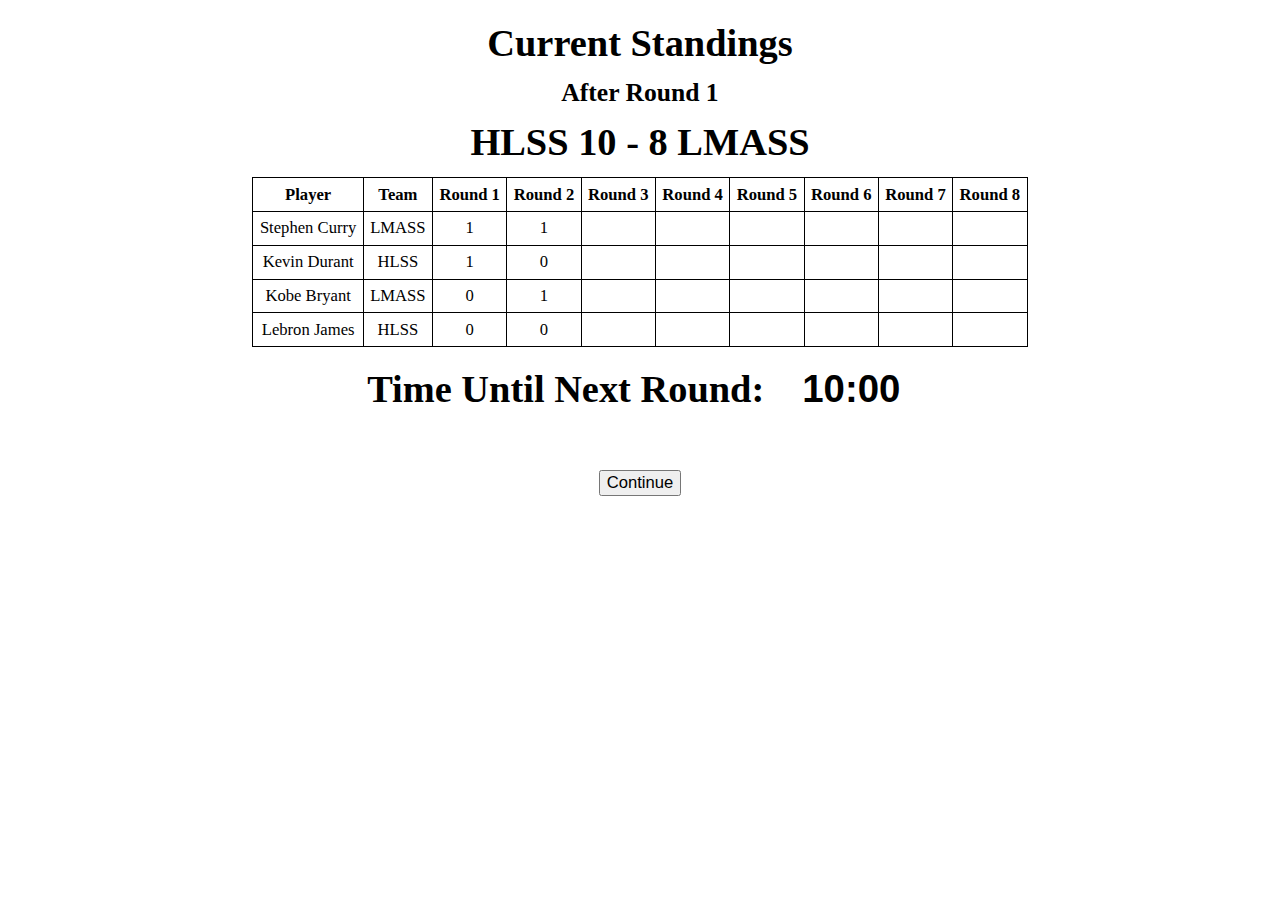
==== current-standings.html @ 5292f1a4 "table now updates dynamically with database" ====
<!DOCTYPE html>
<html lang="en">
<head>
    <meta charset="UTF-8">
    <meta name="viewport" content="width=device-width, initial-scale=1.0">
    <link rel="stylesheet" href="styles/styles.css">
    <script src="scripts/current-standings.js" defer></script>
    <title>Scheveningen - Current Standings</title>
</head>
<body>
    <main class="flex-center">
        <div id="cstandings-screen-wrapper" class="flex-column flex-center">
            <h1>Current Standings</h1>
            <h2 id="round-header">After Round X</h2>
            <h1 id="team-scores">HLSS&nbsp&nbsp&nbsp10 - 8&nbsp&nbsp&nbspLMASS</h1>
            <table id="data-table">
                <tr>
                    <th>Player</th>
                    <th>Team</th>
                    <th>Round 1</th>
                    <th>Round 2</th>
                    <th>Round 3</th>
                    <th>Round 4</th>
                    <th>Round 5</th>
                    <th>Round 6</th>
                    <th>Round 7</th>
                    <th>Round 8</th>
                </tr>
            </table>
            
            <!-- Timer -->
            <div class="flex-space-evenly">
                <h1>Time Until Next Round:</h1>
                <button class="invisible-button" id="timer-button">
                    <h1 id="timer">00:00</h1>
                </button>
            </div>

            <button class="margin-medium" id="continue-button">Continue</button>
        </div>
    </main>

</body>
</html>
---- styles/styles.css ----
p, h1, h2, div {
    padding: 0;
    margin: 0;
}

h1 {
    font-size: 3vw;
    margin: 1vw;
}

h2 {
    font-size: 2vw;
}

p {
    font-size: 1.3vw;
    padding: 0.5vw;
}

button {
    font-size: 1.3vw;
    margin: 0.5vw;
}

table, td, th {
    font-size: 1.3vw;
    border: 0.1vw solid black;
    border-collapse: collapse;
    padding: 0.5vw;
    text-align: center;
}

.flex-center {
    display: flex;
    justify-content: center;
    align-items: center;
}

.flex-column {
    display: flex;
    flex-direction: column;
}

.flex-space-evenly {
    display: flex;
    justify-content: space-evenly;
    align-items: center;
}

.flex-grow-cross {
    align-self: stretch;
}

.flex-right-justify {
    align-self: flex-end;
}

.bordered {
    border: 0.1vw solid black;
}

.margin-small {
    margin: 1vw;
}

.margin-medium {
    margin: 3vw;
}

.padding-small {
    padding: 1.5vw;
}

.invisible-button {
    border: none;
    background: none;
    cursor: pointer;
}

#input-screen-wrapper {
    width: 60vw;
}

/* Styles for prompt forms ***TEMPORARY*** */
.modal {
    display: none;
    position: fixed;
    top: 0;
    left: 0;
    width: 100%;
    height: 100%;
    background-color: rgba(0, 0, 0, 0.7);
}
.modal-content {
    position: absolute;
    top: 50%;
    left: 50%;
    transform: translate(-50%, -50%);
    background-color: #fff;
    padding: 20px;
}
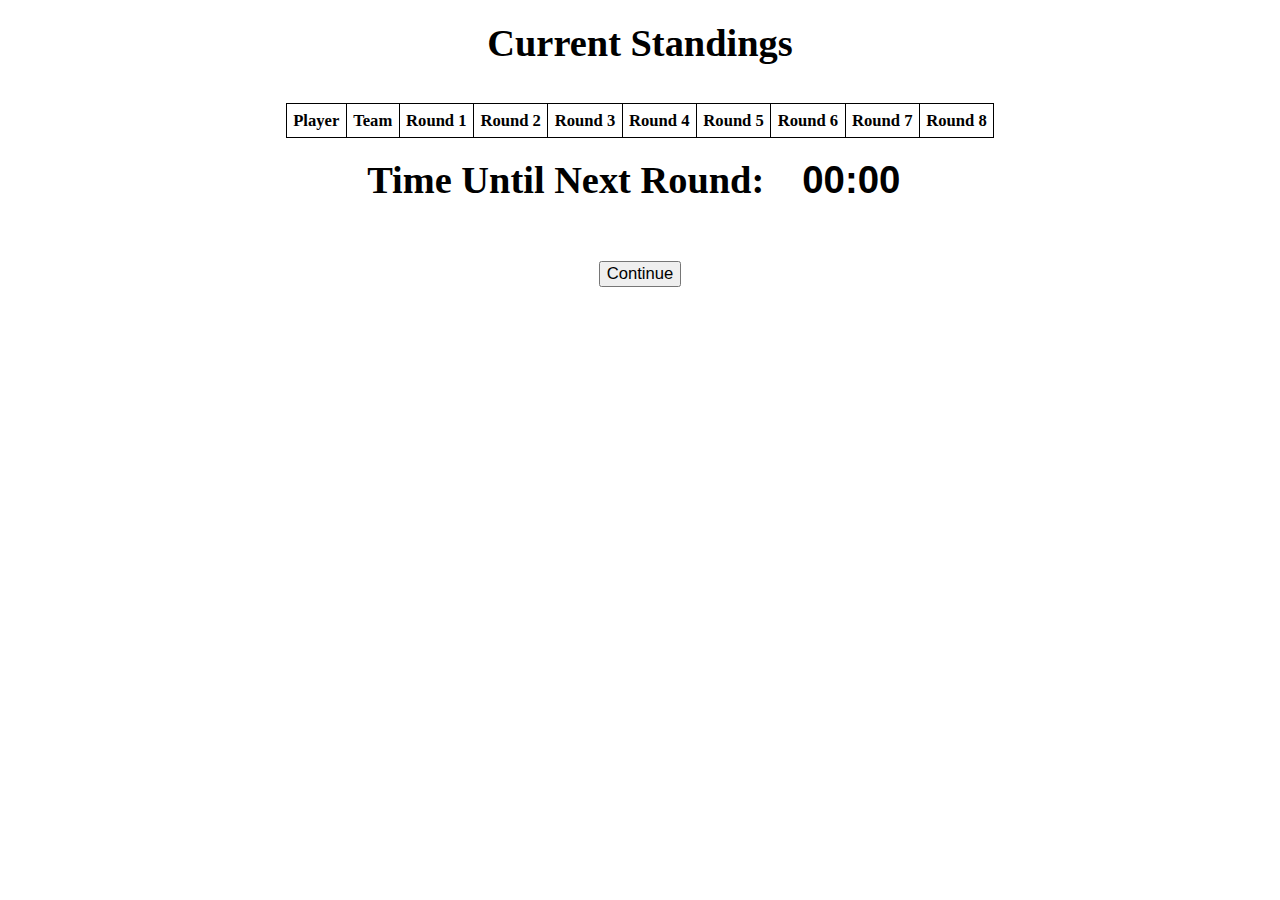
==== commit 46002b0c: "current-standings accumulates team score it also increments round #" ====
--- a/current-standings.html
+++ b/current-standings.html
@@ -11,8 +11,8 @@
     <main class="flex-center">
         <div id="cstandings-screen-wrapper" class="flex-column flex-center">
             <h1>Current Standings</h1>
-            <h2 id="round-header">After Round X</h2>
-            <h1 id="team-scores">HLSS&nbsp&nbsp&nbsp10 - 8&nbsp&nbsp&nbspLMASS</h1>
+            <h2 id="round-header"></h2>
+            <h1 id="team-scores"></h1>
             <table id="data-table">
                 <tr>
                     <th>Player</th>
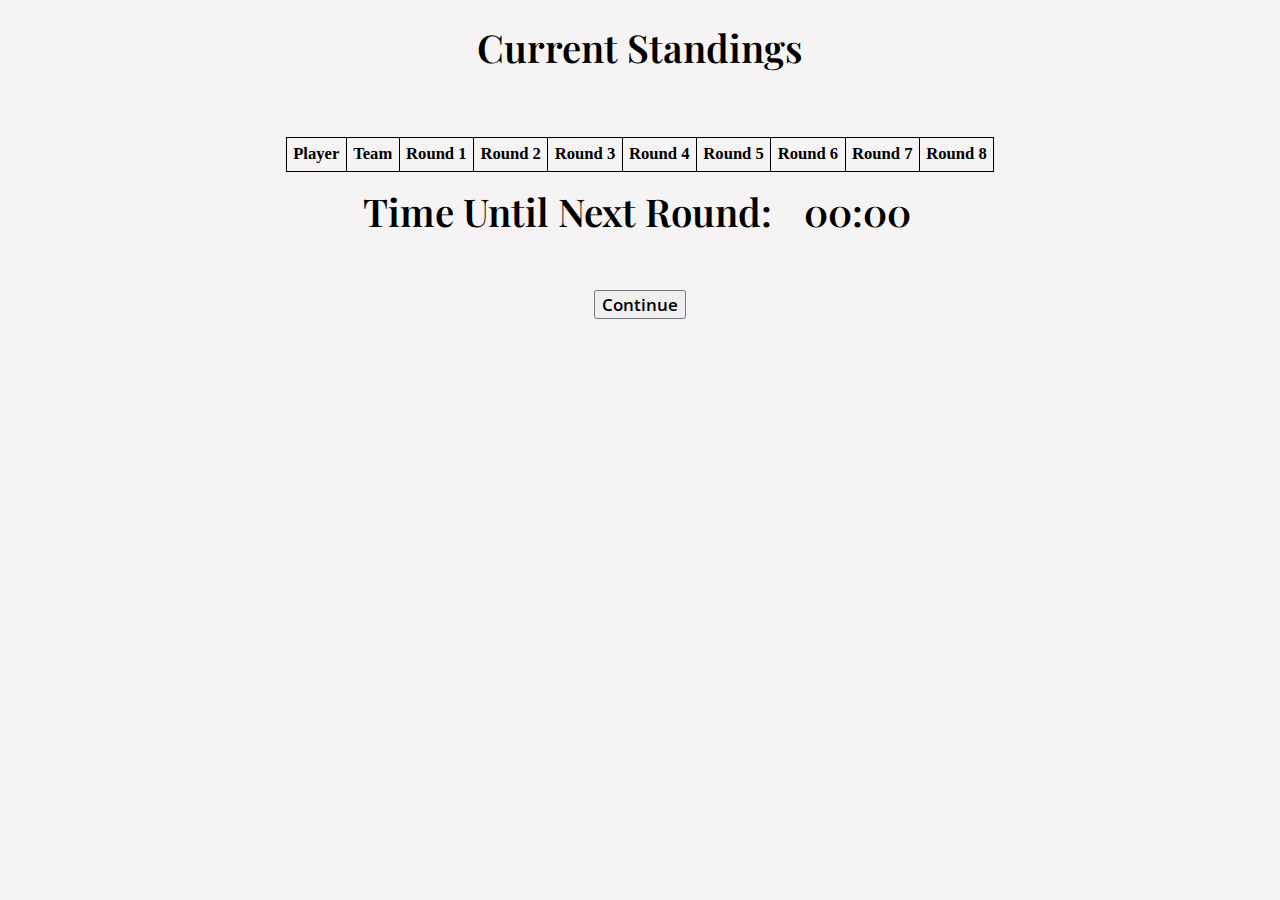
==== commit 932745f2: "Added spacing for team scores" ====
--- a/current-standings.html
+++ b/current-standings.html
@@ -11,6 +11,11 @@
     <main class="flex-center">
         <div id="cstandings-screen-wrapper" class="flex-column flex-center">
             <h1>Current Standings</h1>
+            <div class="flex-space-evenly" id="scores">
+                <h1 id="team-name-1"></h1>
+                <h1 id="team-scores"></h1> 
+                <h1 id="team-name-2"></h1>
+            </div>
             <h2 id="round-header"></h2>
             <h1 id="team-scores"></h1>
             <table id="data-table">
--- a/styles/styles.css
+++ b/styles/styles.css
@@ -1,25 +1,43 @@
+/* Imports */
+@import url('https://fonts.googleapis.com/css2?family=Playfair+Display:ital,wght@0,400;0,500;0,600;0,700;0,800;0,900;1,400;1,500;1,600;1,700;1,800;1,900&display=swap');
+@import url('https://fonts.googleapis.com/css2?family=Open+Sans:ital,wght@0,300;0,400;0,500;0,600;0,700;0,800;1,300;1,400;1,500;1,600;1,700;1,800&display=swap');
+
+/* Reset margin and padding */
 p, h1, h2, div {
     padding: 0;
     margin: 0;
 }
 
+/* General Styles */
+body {
+    background-color: #F5F3F4;
+}
+
 h1 {
     font-size: 3vw;
+    font-family: 'Playfair Display', serif;
+    font-weight: 600;
     margin: 1vw;
 }
 
 h2 {
-    font-size: 2vw;
+    font-size: 2.2vw;
+    font-family: 'Open Sans', sans-serif;
+    font-weight: 600;
 }
 
 p {
     font-size: 1.3vw;
+    font-family: 'Playfair Display', serif;
+    font-weight: 400;
     padding: 0.5vw;
 }
 
-button {
+button { 
     font-size: 1.3vw;
-    margin: 0.5vw;
+    font-family: 'Open Sans', sans-serif;
+    font-weight: 600;
+    cursor: pointer;
 }
 
 table, td, th {
@@ -57,6 +75,7 @@
 
 .bordered {
     border: 0.1vw solid black;
+    border-radius: 0.3vw;
 }
 
 .margin-small {
@@ -69,6 +88,18 @@
 
 .padding-small {
     padding: 1.5vw;
+}
+
+.standard-button {
+    background-color: #D3D3D3;
+    border: none;
+    border-radius: 0.3vw;
+    padding: 0.3vw 0.7vw;
+    transition: background-color 0.3s ease;
+}
+
+.standard-button:hover {
+    background-color: #AAAAAA;
 }
 
 .invisible-button {
@@ -77,11 +108,34 @@
     cursor: pointer;
 }
 
+/* Styles for input screen */
 #input-screen-wrapper {
     width: 60vw;
 }
 
-/* Styles for prompt forms ***TEMPORARY*** */
+#team-1-column, #team-2-column {
+    width: 30vw;
+}
+
+#team-wrapper {
+    margin: 1vw;
+    padding: 0.5vw 0 0.5vw 0;
+    width: 18vw;
+}
+
+#team-list-1, #team-list-2 {
+    margin: 0;
+    width: 80%;
+    max-height: 40vh;
+    overflow-y: auto;
+}
+
+#team-list-1 button, #team-list-2 button{
+    font-family: 'Playfair Display', serif;
+    font-weight: 500;
+    margin: 0.5vw;
+}
+
 .modal {
     display: none;
     position: fixed;
@@ -89,13 +143,59 @@
     left: 0;
     width: 100%;
     height: 100%;
-    background-color: rgba(0, 0, 0, 0.7);
-}
+    background-color: rgba(0, 0, 0, 0.5);
+}
+
 .modal-content {
     position: absolute;
     top: 50%;
     left: 50%;
     transform: translate(-50%, -50%);
-    background-color: #fff;
-    padding: 20px;
+    background-color: white;
+    padding: 1.5vw;
+    border-radius: 0.5vw;
+    max-width: 40vw;
+}
+
+.modal-content form {
+    padding-top: 0.3vw;
+    display: flex;
+    flex-direction: column;
+    align-items: center;
+}
+
+.modal-content label {
+    margin-bottom: 0.5vw;
+}
+
+.modal-content input {
+    width: 100%;
+    padding: 0.5vw;
+    border-radius: 0.3vw;
+    border: 1px solid #AAAAAA;
+    box-sizing: border-box;
+    font-family: 'Open Sans', sans-serif;
+    font-weight: 500;
+}
+
+#modal-button-wrapper {
+    width: 25vw;
+}
+
+/* Styles for input screen */
+.win {
+    background-color: green;
+}
+
+.loss {
+    background-color: red;
+}
+
+.draw {
+    background-color: gray;
+}
+
+/* Current Standings */
+#scores {
+    width: 40vw;
 }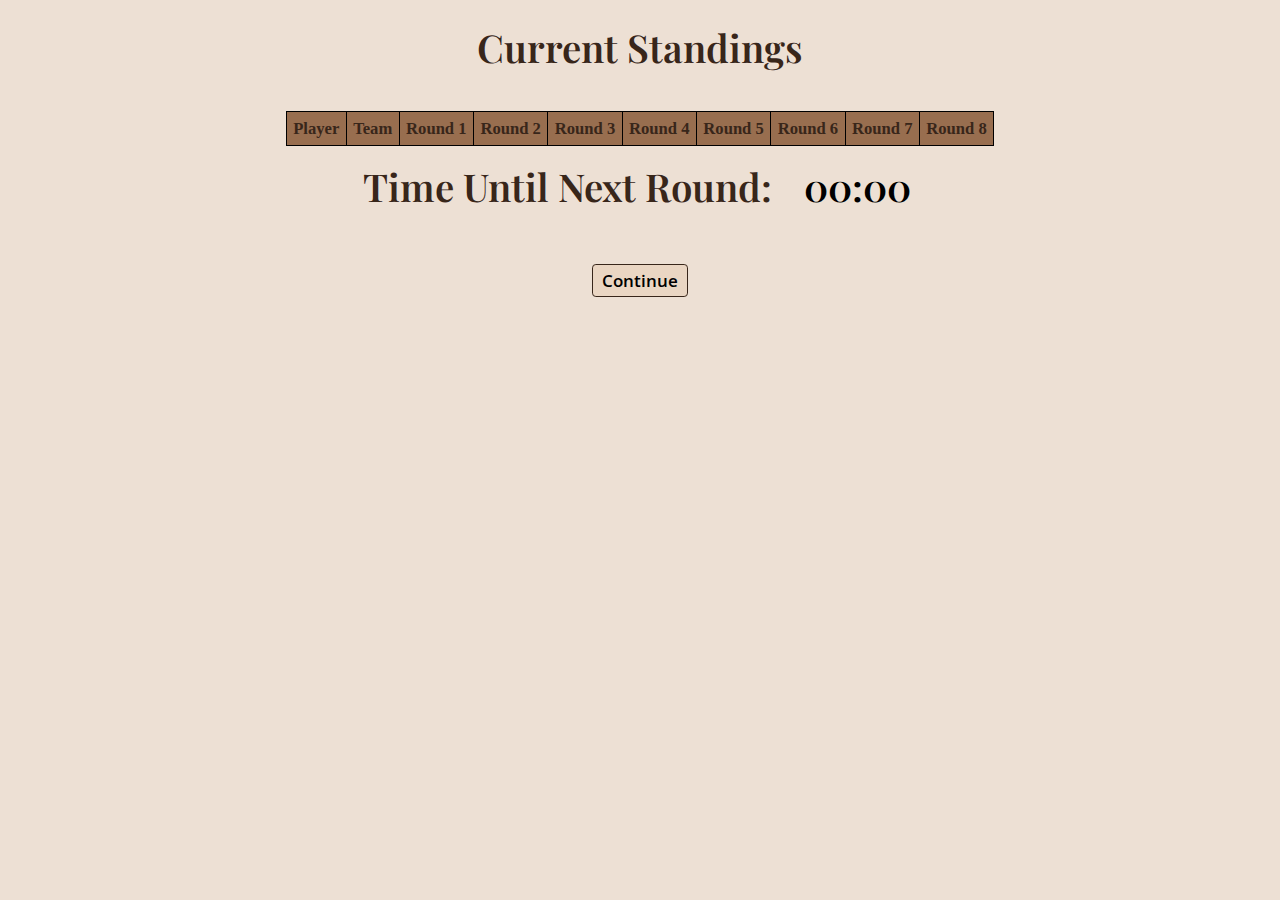
==== commit 8577a734: "Added Colours! yay!" ====
--- a/current-standings.html
+++ b/current-standings.html
@@ -11,14 +11,9 @@
     <main class="flex-center">
         <div id="cstandings-screen-wrapper" class="flex-column flex-center">
             <h1>Current Standings</h1>
-            <div class="flex-space-evenly" id="scores">
-                <h1 id="team-name-1"></h1>
-                <h1 id="team-scores"></h1> 
-                <h1 id="team-name-2"></h1>
-            </div>
             <h2 id="round-header"></h2>
             <h1 id="team-scores"></h1>
-            <table id="data-table">
+            <table id="current-data-table">
                 <tr>
                     <th>Player</th>
                     <th>Team</th>
@@ -41,7 +36,7 @@
                 </button>
             </div>
 
-            <button class="margin-medium" id="continue-button">Continue</button>
+            <button class="margin-medium standard-button" id="continue-button">Continue</button>
         </div>
     </main>
 
--- a/styles/styles.css
+++ b/styles/styles.css
@@ -10,7 +10,8 @@
 
 /* General Styles */
 body {
-    background-color: #F5F3F4;
+    background-color: #ede0d4;
+    color:#38261A;
 }
 
 h1 {
@@ -91,21 +92,27 @@
 }
 
 .standard-button {
-    background-color: #D3D3D3;
-    border: none;
+    background-color: #EAD6C3;
+    border: 0.1vw solid #38261A;
     border-radius: 0.3vw;
     padding: 0.3vw 0.7vw;
     transition: background-color 0.3s ease;
 }
 
 .standard-button:hover {
-    background-color: #AAAAAA;
+    background-color: #6E4D35;
 }
 
 .invisible-button {
     border: none;
     background: none;
     cursor: pointer;
+}
+th{
+    background-color:#986E4F;
+}
+tr:nth-child(odd){
+    background-color:#EAD6C3; 
 }
 
 /* Styles for input screen */
@@ -151,7 +158,7 @@
     top: 50%;
     left: 50%;
     transform: translate(-50%, -50%);
-    background-color: white;
+    background-color: #ede0d4;
     padding: 1.5vw;
     border-radius: 0.5vw;
     max-width: 40vw;
@@ -176,26 +183,23 @@
     box-sizing: border-box;
     font-family: 'Open Sans', sans-serif;
     font-weight: 500;
+    background-color: #fcfcf9;
 }
 
 #modal-button-wrapper {
     width: 25vw;
 }
-
-/* Styles for input screen */
-.win {
-    background-color: green;
-}
-
-.loss {
-    background-color: red;
-}
-
-.draw {
-    background-color: gray;
-}
-
-/* Current Standings */
-#scores {
-    width: 40vw;
-}+/* Current standings*/
+#team-scores{
+    font-family: 'Open Sans', sans-serif;
+}
+/* Final standings */
+#data-table tr:nth-child(2){
+    background-color: gold;
+}
+#data-table tr:nth-child(3){
+    background-color: silver;
+}
+#data-table tr:nth-child(4){
+    background-color: #b08d57;
+}
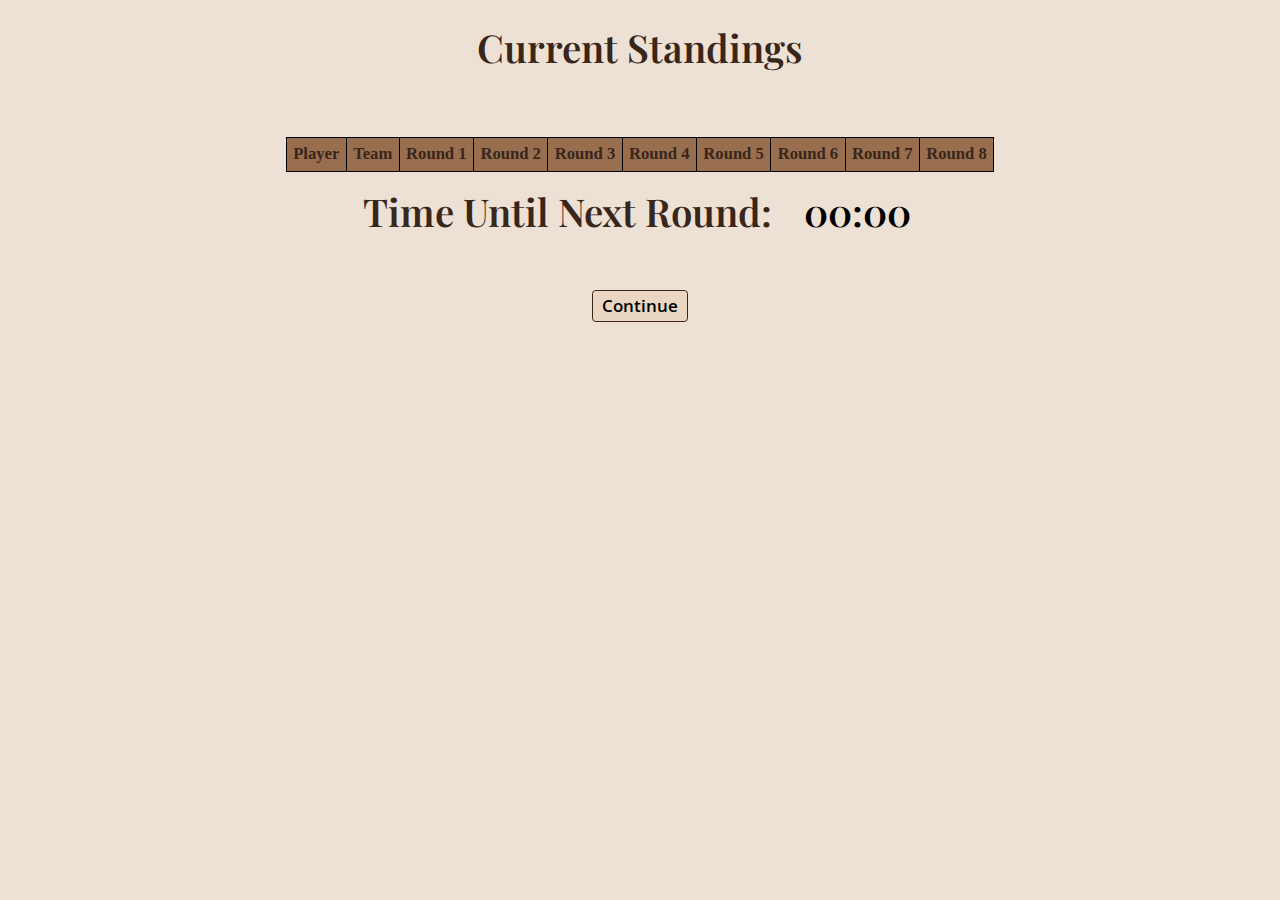
==== commit 087420d7: "Merge branch 'aesthetics' of https://github.com/hlsschessclub/Scheveningen into aesthetics" ====
--- a/current-standings.html
+++ b/current-standings.html
@@ -11,6 +11,11 @@
     <main class="flex-center">
         <div id="cstandings-screen-wrapper" class="flex-column flex-center">
             <h1>Current Standings</h1>
+            <div class="flex-space-evenly" id="scores">
+                <h1 id="team-name-1"></h1>
+                <h1 id="team-scores"></h1> 
+                <h1 id="team-name-2"></h1>
+            </div>
             <h2 id="round-header"></h2>
             <h1 id="team-scores"></h1>
             <table id="current-data-table">
--- a/styles/styles.css
+++ b/styles/styles.css
@@ -203,3 +203,21 @@
 #data-table tr:nth-child(4){
     background-color: #b08d57;
 }
+
+/* Styles for input screen */
+.win {
+    background-color: green;
+}
+
+.loss {
+    background-color: red;
+}
+
+.draw {
+    background-color: gray;
+}
+
+/* Current Standings */
+#scores {
+    width: 40vw;
+}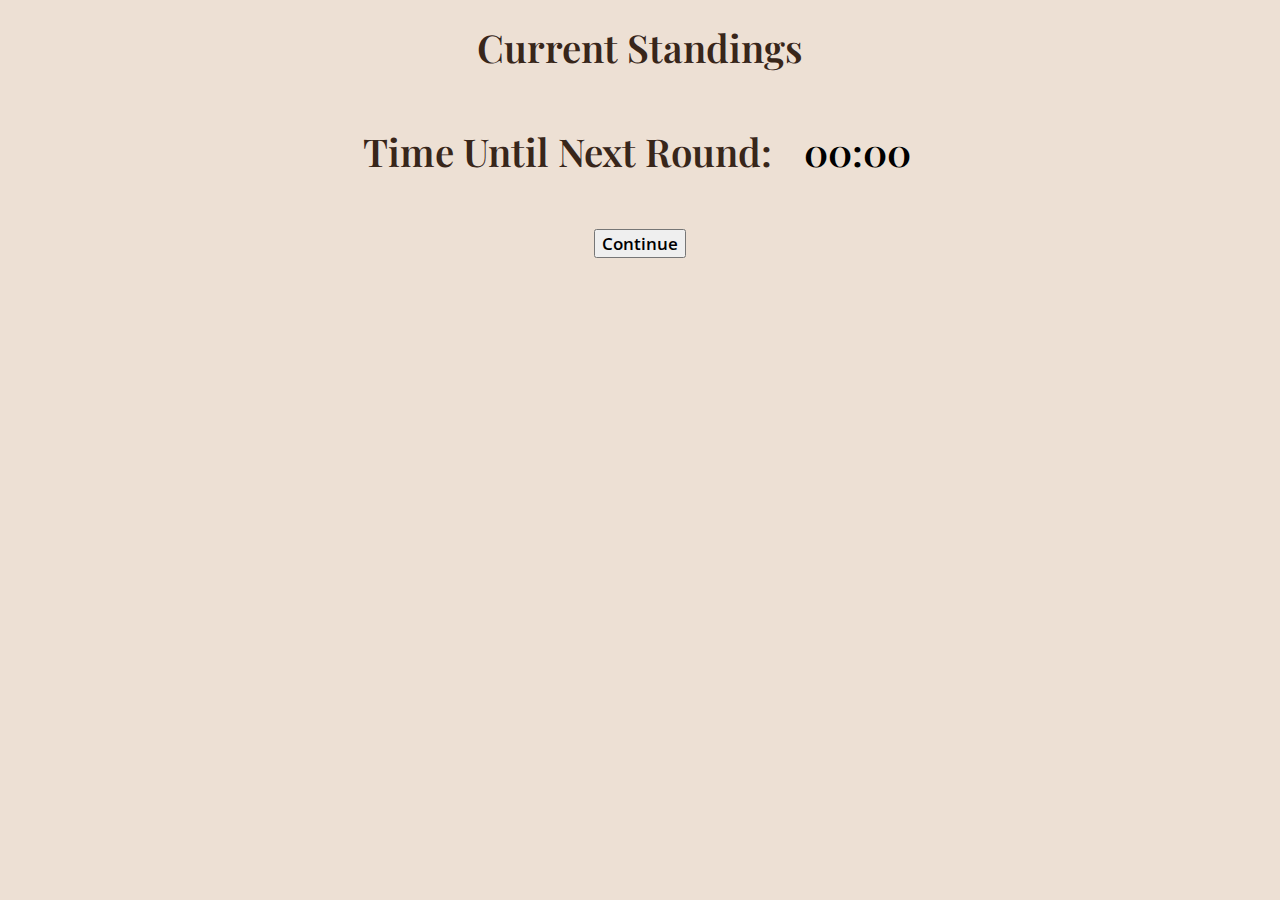
==== commit 444a0cc1: "made rounds update depending on number of players" ====
--- a/current-standings.html
+++ b/current-standings.html
@@ -11,27 +11,9 @@
     <main class="flex-center">
         <div id="cstandings-screen-wrapper" class="flex-column flex-center">
             <h1>Current Standings</h1>
-            <div class="flex-space-evenly" id="scores">
-                <h1 id="team-name-1"></h1>
-                <h1 id="team-scores"></h1> 
-                <h1 id="team-name-2"></h1>
-            </div>
             <h2 id="round-header"></h2>
             <h1 id="team-scores"></h1>
-            <table id="current-data-table">
-                <tr>
-                    <th>Player</th>
-                    <th>Team</th>
-                    <th>Round 1</th>
-                    <th>Round 2</th>
-                    <th>Round 3</th>
-                    <th>Round 4</th>
-                    <th>Round 5</th>
-                    <th>Round 6</th>
-                    <th>Round 7</th>
-                    <th>Round 8</th>
-                </tr>
-            </table>
+            <table id="data-table"></table>
             
             <!-- Timer -->
             <div class="flex-space-evenly">
@@ -41,7 +23,7 @@
                 </button>
             </div>
 
-            <button class="margin-medium standard-button" id="continue-button">Continue</button>
+            <button class="margin-medium" id="continue-button">Continue</button>
         </div>
     </main>
 
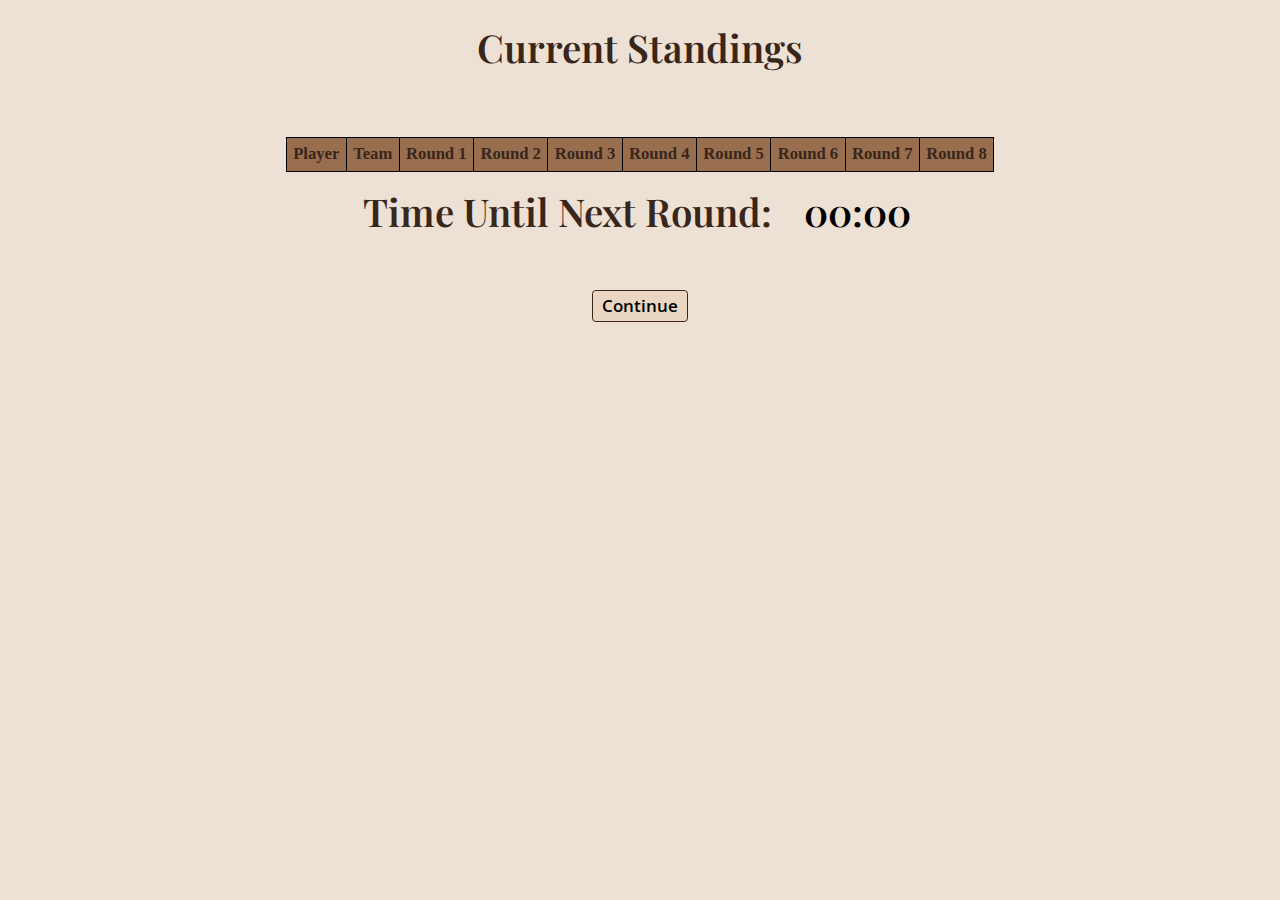
==== commit 70508e11: "Merge pull request #9 from hlsschessclub/aesthetics" ====
--- a/current-standings.html
+++ b/current-standings.html
@@ -11,9 +11,27 @@
     <main class="flex-center">
         <div id="cstandings-screen-wrapper" class="flex-column flex-center">
             <h1>Current Standings</h1>
+            <div class="flex-space-evenly" id="scores">
+                <h1 id="team-name-1"></h1>
+                <h1 id="team-scores"></h1> 
+                <h1 id="team-name-2"></h1>
+            </div>
             <h2 id="round-header"></h2>
             <h1 id="team-scores"></h1>
-            <table id="data-table"></table>
+            <table id="current-data-table">
+                <tr>
+                    <th>Player</th>
+                    <th>Team</th>
+                    <th>Round 1</th>
+                    <th>Round 2</th>
+                    <th>Round 3</th>
+                    <th>Round 4</th>
+                    <th>Round 5</th>
+                    <th>Round 6</th>
+                    <th>Round 7</th>
+                    <th>Round 8</th>
+                </tr>
+            </table>
             
             <!-- Timer -->
             <div class="flex-space-evenly">
@@ -23,7 +41,7 @@
                 </button>
             </div>
 
-            <button class="margin-medium" id="continue-button">Continue</button>
+            <button class="margin-medium standard-button" id="continue-button">Continue</button>
         </div>
     </main>
 
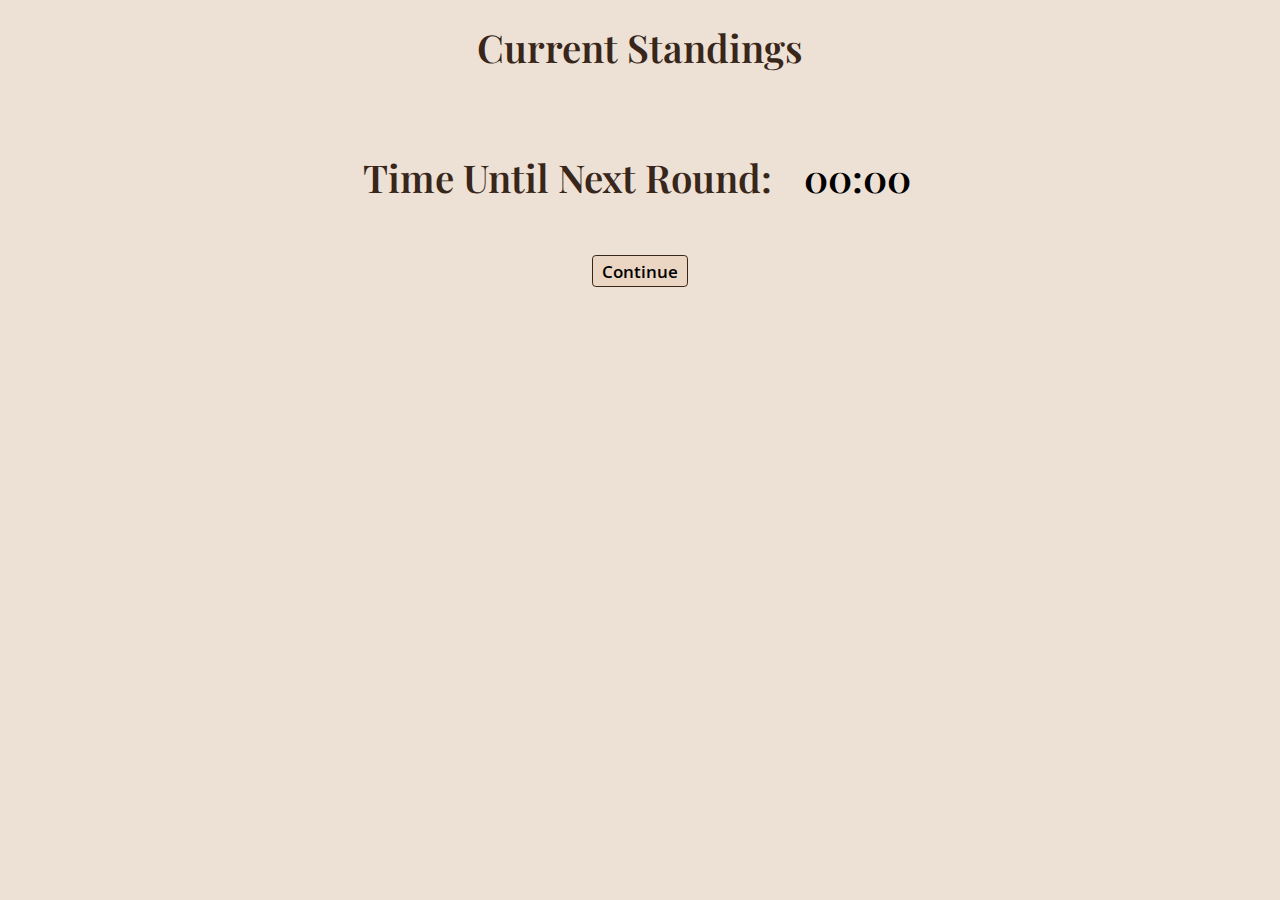
==== commit d29c4b81: "Merge branch 'main' into 7-final-standings-page-doesnt-show" ====
--- a/current-standings.html
+++ b/current-standings.html
@@ -18,21 +18,7 @@
             </div>
             <h2 id="round-header"></h2>
             <h1 id="team-scores"></h1>
-            <table id="current-data-table">
-                <tr>
-                    <th>Player</th>
-                    <th>Team</th>
-                    <th>Round 1</th>
-                    <th>Round 2</th>
-                    <th>Round 3</th>
-                    <th>Round 4</th>
-                    <th>Round 5</th>
-                    <th>Round 6</th>
-                    <th>Round 7</th>
-                    <th>Round 8</th>
-                </tr>
-            </table>
-            
+            <table id="current-data-table"></table>
             <!-- Timer -->
             <div class="flex-space-evenly">
                 <h1>Time Until Next Round:</h1>
@@ -40,10 +26,8 @@
                     <h1 id="timer">00:00</h1>
                 </button>
             </div>
-
             <button class="margin-medium standard-button" id="continue-button">Continue</button>
         </div>
     </main>
-
 </body>
 </html>